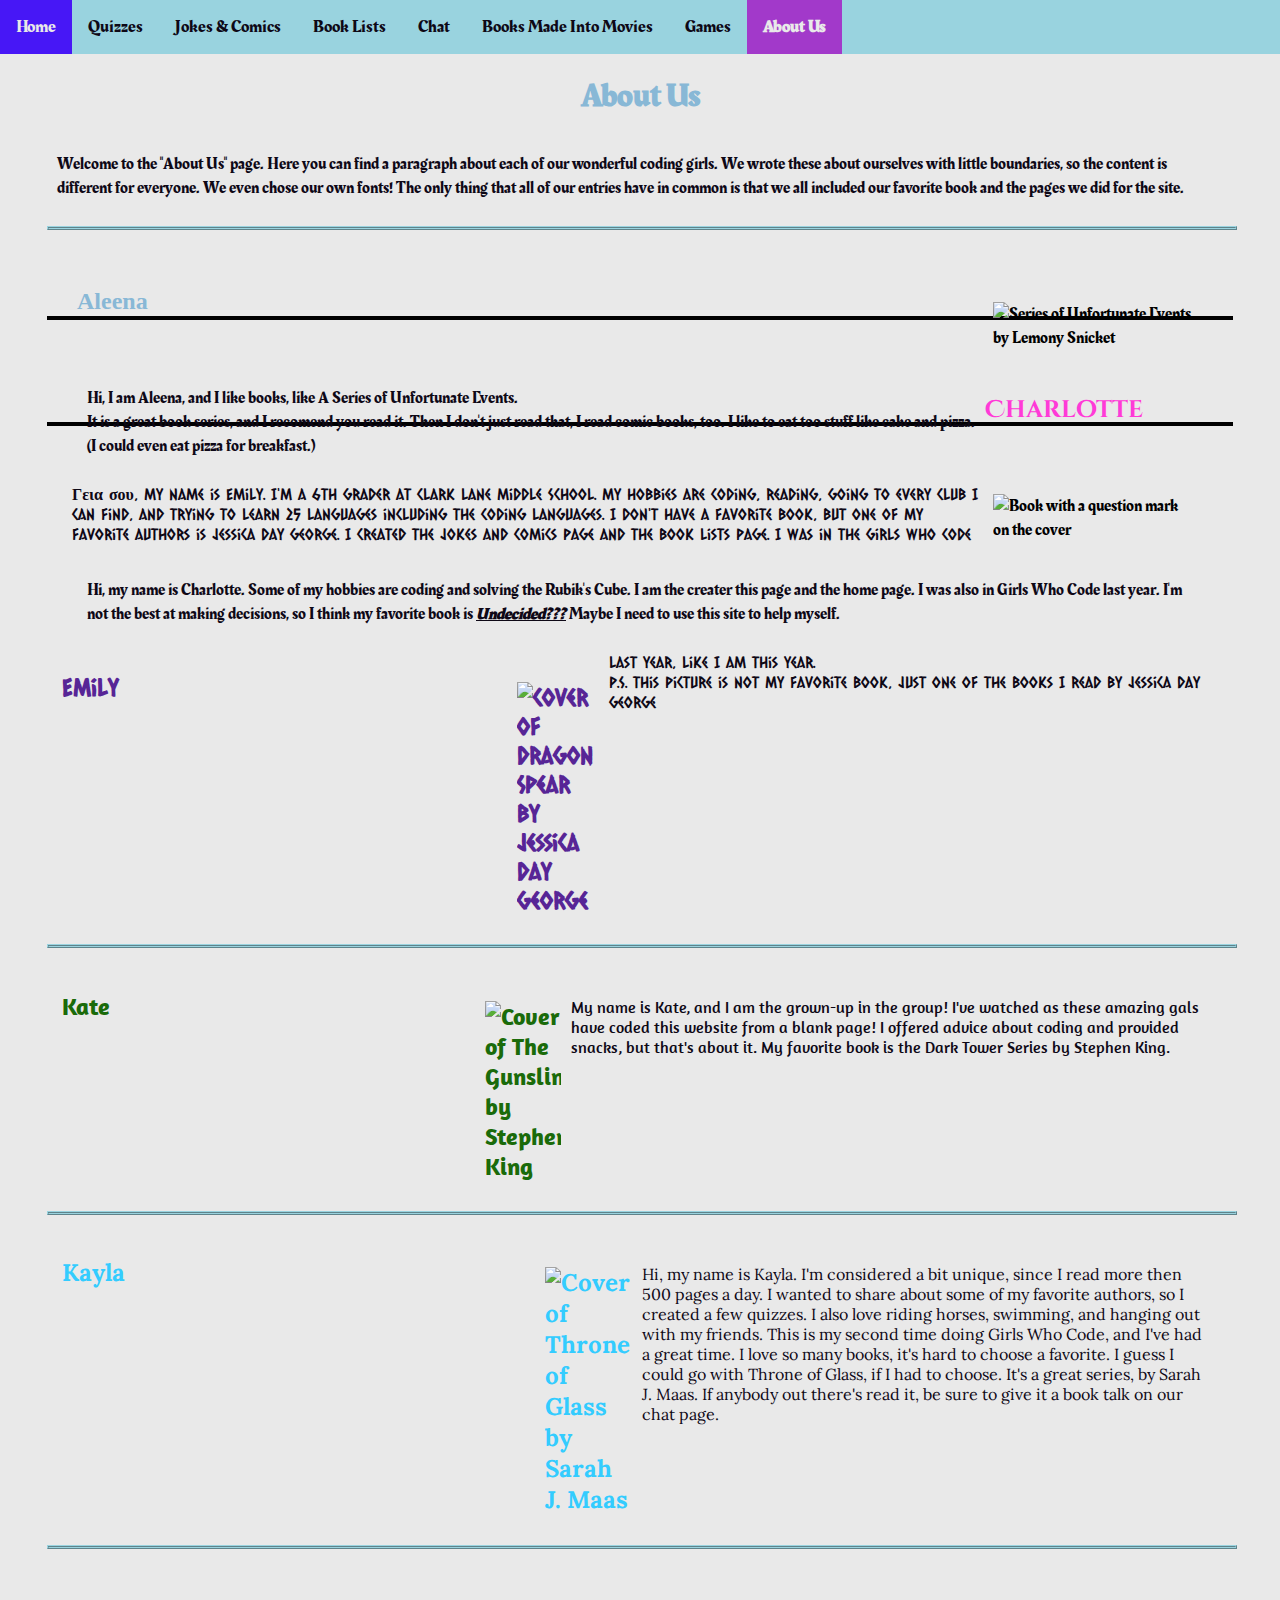
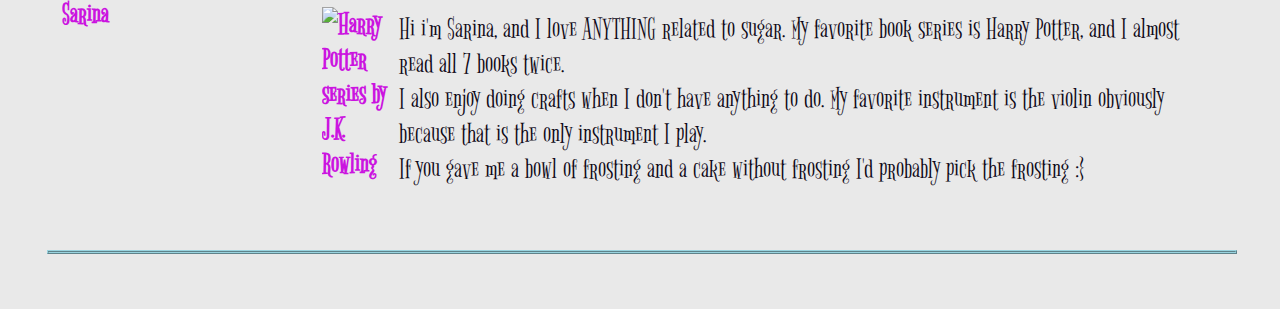
==== about.html @ c2279e5e "need line breaks" ====
<!DOCTYPE html>
<html lang="en">
  <head>
    <title>About Us - Bringing Books Back</title>
    <meta charset="utf-8">
    <meta http-equiv="X-UA-Compatible" content="IE=edge">
    <meta name="viewport" content="width=device-width, initial-scale=1">

    <!--many fonts for about us-->
    <link href="https://fonts.googleapis.com/css?family=Cinzel Decorative" rel="stylesheet">
    <link href="https://fonts.googleapis.com/css?family=Caesar Dressing" rel="stylesheet">
    <link href="https://fonts.googleapis.com/css?family=Homemade Apple" rel="stylesheet">
    <link href="https://fonts.googleapis.com/css?family=Lora" rel="stylesheet">
    <link href="https://fonts.googleapis.com/css?family=Bigelow Rules" rel="stylesheet">
    <link href="https://fonts.googleapis.com/css?family=Amaranth" rel="stylesheet">

    <!--For the font-->
    <link href="https://fonts.googleapis.com/css?family=Rakkas" rel="stylesheet">

    <!-- import the webpage's stylesheet -->
    <link rel="stylesheet" href="/aboutstyle.css">

    <!-- import the webpage's javascript file -->
    <script src="/script.js" defer></script>
  </head>
  <body>

<header class="mine">
  <div class="topnav" id="myTopnav">
    <a href="https://kbengtsonbml.github.io/index">Home</a>
    <a href="https://kbengtsonbml.github.io/quizzes">Quizzes</a>
    <a href="https://kbengtsonbml.github.io/jokes">Jokes & Comics</a>
    <a href="https://kbengtsonbml.github.io/booklists">Book Lists</a>
    <a href="https://kbengtsonbml.github.io/chat">Chat</a>
    <a href="https://kbengtsonbml.github.io/movies">Books Made Into Movies</a>
    <a href="https://kbengtsonbml.github.io/games">Games</a>
    <a href="https://kbengtsonbml.github.io/about" class="active">About Us</a>
    <!--<img class="navimg" src="https://www.chrl.org/wp-content/uploads/2018/08/book-club-clip.png"
         alt ="Books" height="80px">-->
    <a href="javascript:void(0);" style="font-size:15px;" class="icon" onclick="myFunction()">&#9776;</a>
  </div>
</header>

  <div class="content">

    <h1>About Us</h1>

    <p>
      Welcome to the "About Us" page. Here you can find a paragraph about each of our wonderful coding girls.
      We wrote these about ourselves with little boundaries, so the content is different for everyone.
      We even chose our own fonts!
      The only thing that all of our entries have in common is that we all included our favorite book and the pages we did for the site.
    </p>

    <hr>
  <div class="wrapper">
    <div class ="bio" class="clearfix" class="Aleena">
      <h2 class="Aleena">Aleena</h2>
      <br>
      <img src="https://i.ebayimg.com/images/g/jiwAAOSwHMJYPIaS/s-l225.jpg"
           alt="Series of Unfortunate Events by Lemony Snicket" class="bookimg">
      <br>


<p class="biocontent">Hi, I am Aleena, and I like books, like A Series of Unfortunate Events.<br>  It is a great book series, and I recomend you
   read it. Then I don't just read that, I read comic books, too. I like to eat too stuff like cake and pizza. <br>(I could even eat pizza for breakfast.)

      </p>
    </div>
  </div>
<br>

  <div class="wrapper">
    <div class ="bio" class="clearfix" class="Charlotte">
      <h2 class="Charlotte">Charlotte</h2>
        <img src="https://upload.wikimedia.org/wikipedia/commons/thumb/7/7c/Book_red%3B_question_marks.svg/2000px-Book_red%3B_question_marks.svg.png"
           alt="Book with a question mark on the cover" class="bookimg">

      <p class="biocontent">
        Hi, my name is Charlotte. Some of my hobbies are coding and solving the Rubik's Cube.
        I am the creater this page and the home page. I was also in Girls Who Code last
        year. I'm not the best at making decisions, so I think my favorite book is <b><i><u>Undecided???</u></i></b>
        Maybe I need to use this site to help myself.
      </p>
    </div>
  </div>


    <div class="Emily">
      <h2 class="Emily"> <img src="https://images-na.ssl-images-amazon.com/images/I/81RXHnmoH9L.jpg"
           alt="Cover of Dragon Spear by Jessica Day George" style="float:right;width:15%">
                                                                  Emily
      </h2>
      <p>
        <b>Γεια σου</b>, my name is Emily. I'm a 6th grader at Clark Lane Middle School. My hobbies are coding, reading,
        going to every club I can find, and trying to learn 25 languages including the coding languages.
        I don't have a favorite book, but one of my favorite authors is Jessica Day George. I created the Jokes and Comics
        page and the Book Lists page. I was in the girls who code last year, like I am this year. <br>
        P.S. This picture is not my favorite book, just one of the books I read by Jessica Day George

    </p>
    </div>
    <hr>

    <div class="Kate">
      <h2 class="Kate"><img src="http://aidanmoher.com/blog/wp-content/uploads/2012/01/the-gunslinger-stephen-king.jpeg"
           alt="Cover of The Gunslinger by Stephen King" style="float:right;width:15%">
                                                                Kate
      </h2>
      <p>
        My name is Kate, and I am the grown-up in the group!  I've watched as these amazing gals have coded this website from a blank page!
      I offered advice about coding and provided snacks, but that's about it.  My favorite book is the Dark Tower Series by
      Stephen King.
      </p>
    </div>
 <hr/>
    <div class="Kayla">
      <h2 class="Kayla"><img src="https://images-na.ssl-images-amazon.com/images/I/51CZSawI1sL.jpg"
           alt="Cover of Throne of Glass by Sarah J. Maas" style="float:right;width:15%">
                                                                  Kayla
      </h2>
      <p>
        Hi, my name is Kayla. I'm considered a bit unique, since I read more then 500 pages a day. I wanted to share
        about some of my favorite authors, so I created a few quizzes. I also love riding horses, swimming, and hanging
        out with my friends. This is my second time doing Girls Who Code, and I've had a great time. I love so many books,
        it's hard to choose a favorite. I guess I could go with Throne of Glass, if I had to choose. It's a great series, by
        Sarah J. Maas. If anybody out there's read it, be sure to give it a book talk on our chat page.
      </p>
    </div>
    <hr>
    <div class="Sarina">
      <h2 class="Sarina"><img src="https://s3.amazonaws.com/s3.plus.scholastic.com/uploads/cms/27/book_series/image/38/hporiginalseries__1__d91b543590.png"
           alt="Harry Potter series by J.K. Rowling" style="float:right;width:20%">
                                                                  Sarina
      </h2>
      <p> Hi i'm Sarina, and I love ANYTHING related to sugar. My favorite book series is Harry Potter, and I almost read all 7 books twice.<br>
        I also enjoy doing crafts when I don't have anything to do. My favorite instrument is the violin obviously because that is the only instrument I play. <br>
        If you gave me a bowl of frosting and a cake without frosting I'd probably pick the frosting :}
      </p>
    </div>
  <hr>

  </div>

  </body>
</html>
---- aboutstyle.css ----
body {
  font-family: 'Rakkas';
  margin: 0;
  background-color:#e9e9e9;

}

h1 {
  text-align: center;
  color:#88b8d6;
}

h2,h3{
  color:#88B8D6;
}

div {
  padding: 15px;
}

div.topnav {
  padding: 0px;
}

div.content{
  margin: 2em;
  padding-top:20px;
  height: auto;
}

p{
  padding:10px;
  color:#0e0816;
}

hr{
  width:100%;
  border: 2px ridge #99D3DF;
}

img{
  padding:10px;
}

h2 {
  float:left;
}

.biocontent {
  float:left;
}

.bookimg{
  padding: 10px;
  width: 200px;
  float: right;
}

.clearfix {
  overflow: auto;
  clear: both;
  display: table;
}

.wrapper {
  height: 3em;
  border-bottom: 4px solid rgb(0,0,0);
}

.wrapper:before,
.wrapper:after {
  content: '';
  display: table;
}

.wrapper:after {
  clear:both;
}

.bio{
  height: auto;
}





/*Our special About Us fonts and colors
https://www.w3schools.com/howto/howto_google_fonts.asp - all google fonts
search: "color picker" on google                       - choose any color
*/

.Abigail{
  font-family:'';
  color:#88B8D6;
}

.Aleena{
  font-family: 'Homemade Apple';
  color:#88B8D6;
}

.Anna{
  font-family:'';
  color:#88B8D6;
}

.Charlotte{
  font-family:'Cinzel Decorative';
  color:#ff3ad7;
}

.Emily{
  font-family:'Caesar Dressing';
  color:#572596;
}

.Faye{
  font-family:'';
  color:#88B8D6;
}

.Kate{
  font-family:'Amaranth';
  color:#1a6b0a;
  /*border-bottom: 2px ridge #99D3DF;*/
}

.Kayla{
  font-family:'Lora';
  color:#33CCFF;
}

.Sarina{
  font-family:'Bigelow Rules';
  color:#cb14e0;
  font-size: 30px
}

.Sophia{
  font-family:'';
  color:#88B8D6;
}

.Zoe{
  font-family:'';
  color:#88B8D6;
}

/*↓From here down is just for the navbar↓*/

.mine{
  margin: 0;
  padding: 0;
  background-color:#99D3DF;
  position: fixed;
  top: 0;
  width:100%;
}

.mine a{
  display:block;
  text-align: center;
  float:left;
  color:#0E0816;
}

a:hover {
  background-color:#4717F6;
  color:#E9E9E9;
}

a.active {
  background-color:#A239CA;
  color: #E9E9E9;
  font-weight: bold;
  font-size:120%;
}

.active:hover {
  background-color:#8017A8 /*Fusia minus two per digit*/;
}

.topnav {
  overflow: hidden;
}

.topnav a {
  float: left;
  display: block;
  text-align: center;
  padding: 14px 16px;
  text-decoration: none;
  font-size: 17px;
}

.topnav .icon {
  display: none;
  color:#E9E9E9;
  background-color:#0E0816;
}

.icon:hover{
  background-color:#4717F6
}

@media screen and (max-width: 870px) {
  .topnav a:not(:first-child), .dropdown .dropbtn {
    display: none;
  }
  .topnav a.icon {
    float: right;
    display: block;
    size:200%;
  }
}

@media screen and (max-width: 870px) {
  .topnav.responsive {position: relative;}
  .topnav.responsive .icon {
    position: absolute;
    right: 0;
    top: 0;
  }
  .topnav.responsive a {
    float: none;
    display: block;
    text-align: left;
  }
}
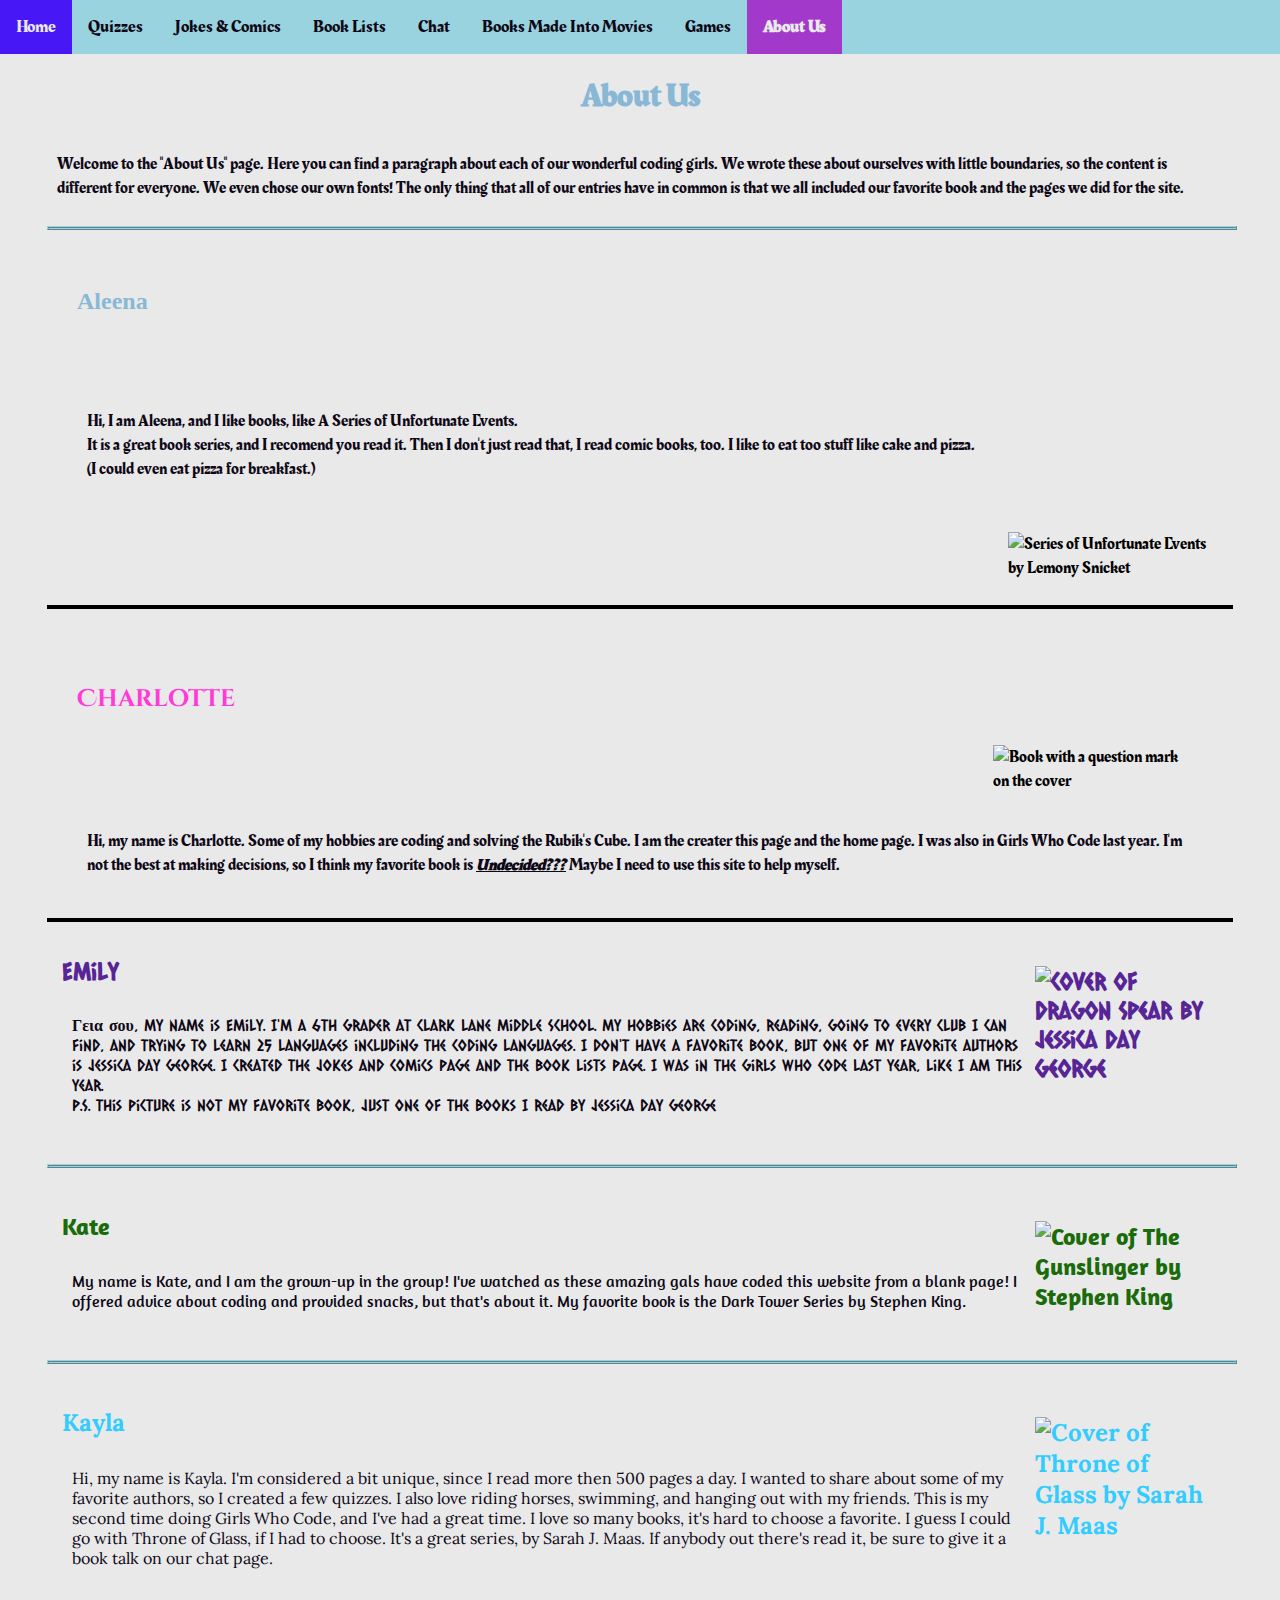
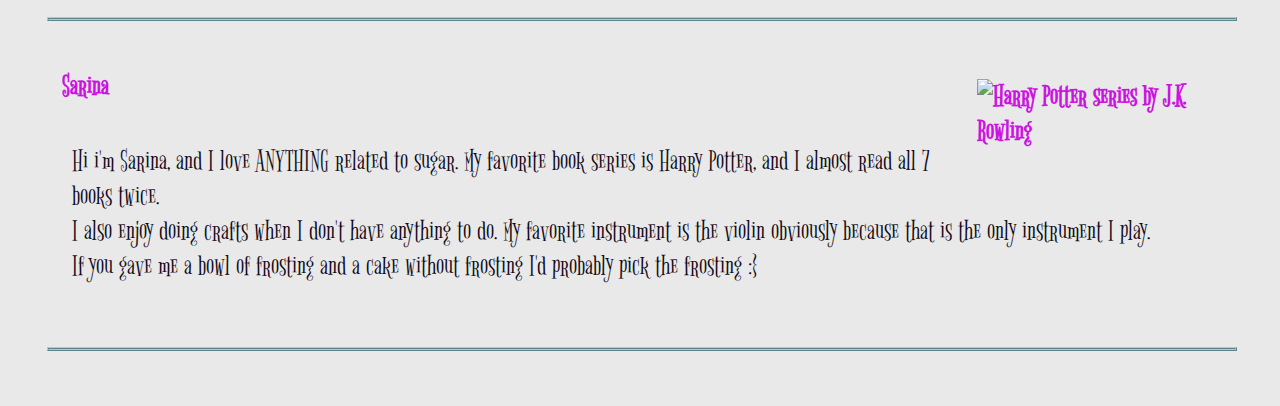
==== commit d49841cb: "trying again" ====
--- a/about.html
+++ b/about.html
@@ -57,16 +57,16 @@
     <div class ="bio" class="clearfix" class="Aleena">
       <h2 class="Aleena">Aleena</h2>
       <br>
-      <img src="https://i.ebayimg.com/images/g/jiwAAOSwHMJYPIaS/s-l225.jpg"
-           alt="Series of Unfortunate Events by Lemony Snicket" class="bookimg">
       <br>
 
 
-<p class="biocontent">Hi, I am Aleena, and I like books, like A Series of Unfortunate Events.<br>  It is a great book series, and I recomend you
-   read it. Then I don't just read that, I read comic books, too. I like to eat too stuff like cake and pizza. <br>(I could even eat pizza for breakfast.)
+      <p>Hi, I am Aleena, and I like books, like A Series of Unfortunate Events.<br>  It is a great book series, and I recomend you
+        read it. Then I don't just read that, I read comic books, too. I like to eat too stuff like cake and pizza. <br>(I could even eat pizza for breakfast.)
 
       </p>
     </div>
+    <img src="https://i.ebayimg.com/images/g/jiwAAOSwHMJYPIaS/s-l225.jpg"
+         alt="Series of Unfortunate Events by Lemony Snicket" class="bookimg">
   </div>
 <br>
 
--- a/aboutstyle.css
+++ b/aboutstyle.css
@@ -42,10 +42,6 @@
   padding:10px;
 }
 
-h2 {
-  float:left;
-}
-
 .biocontent {
   float:left;
 }
@@ -63,7 +59,7 @@
 }
 
 .wrapper {
-  height: 3em;
+  height: auto;
   border-bottom: 4px solid rgb(0,0,0);
 }
 
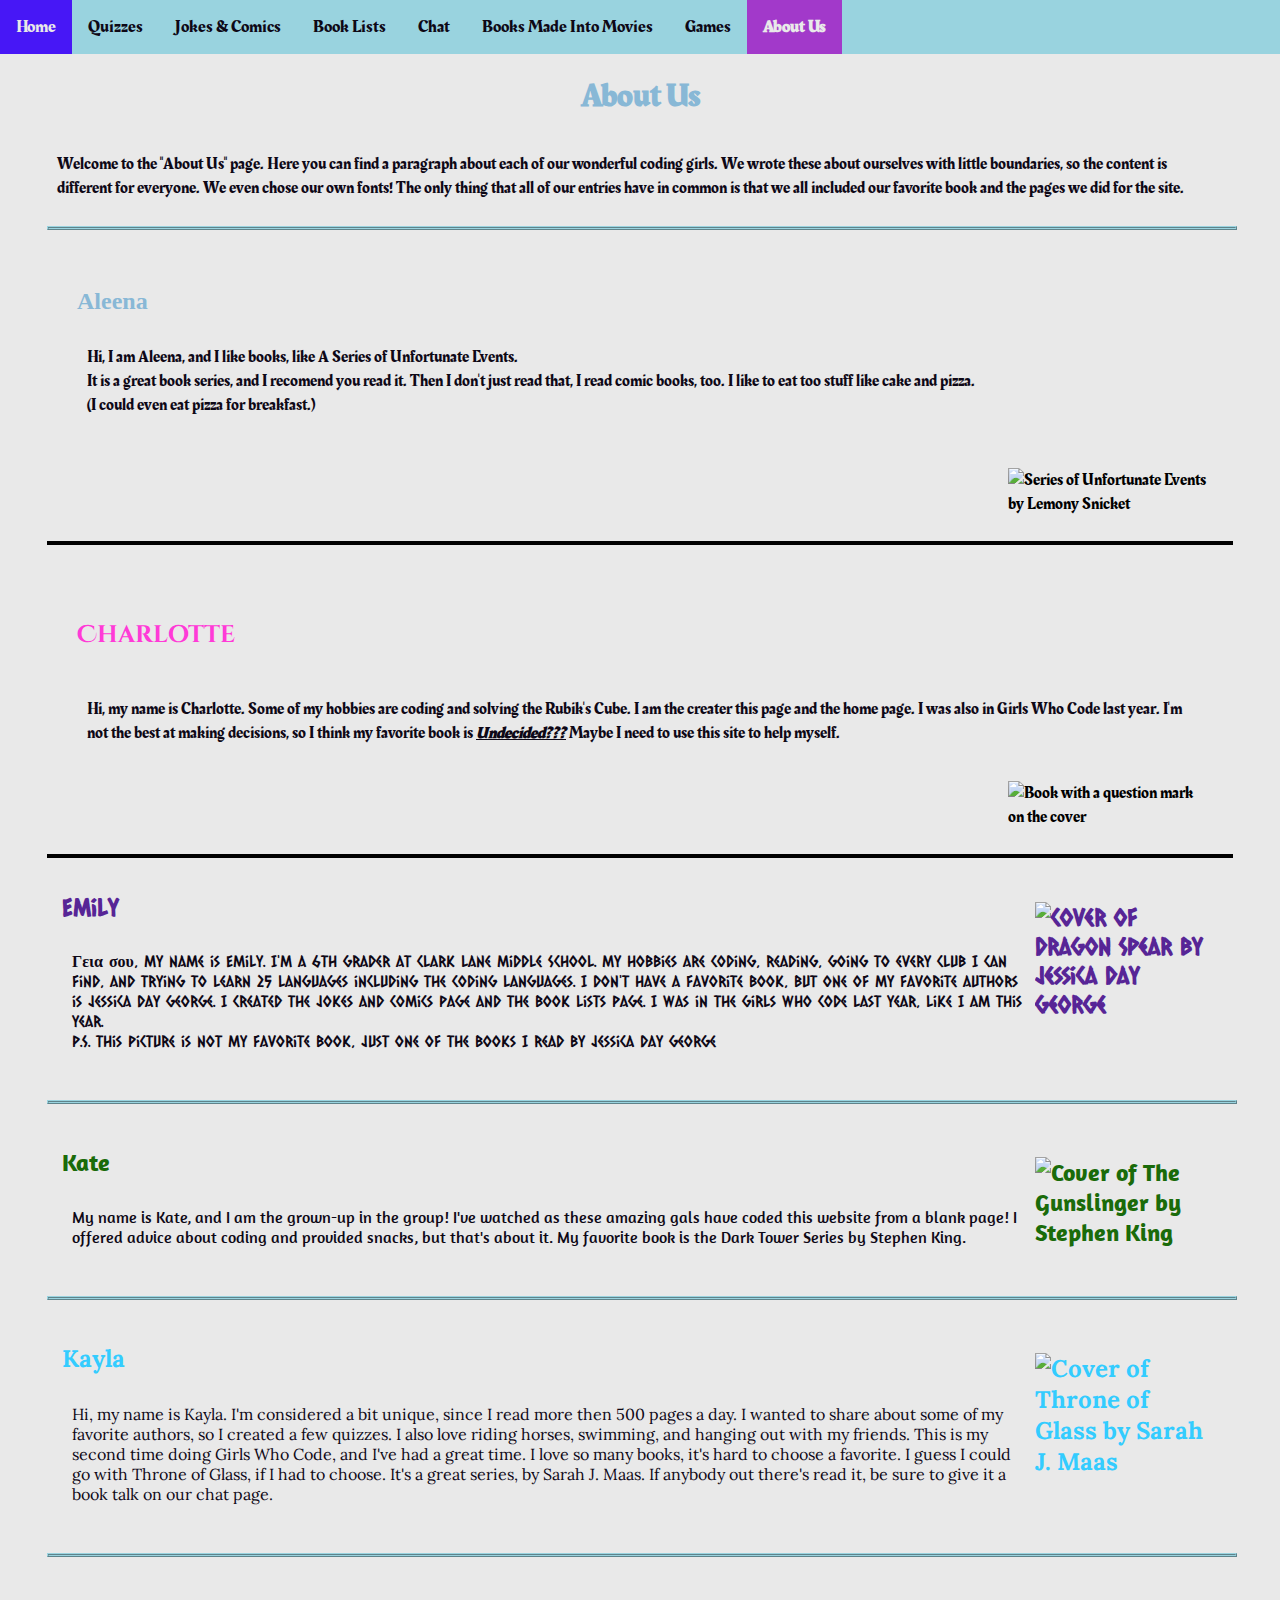
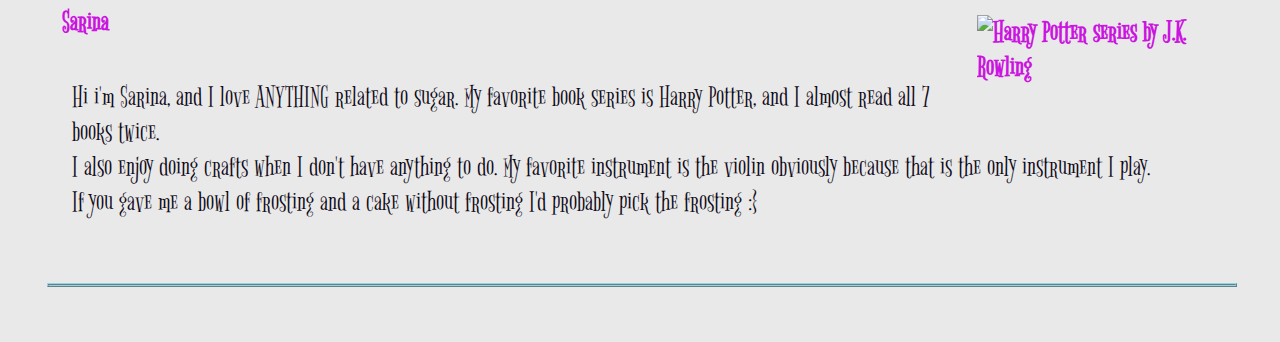
==== commit a5948acd: "more div fixes" ====
--- a/about.html
+++ b/about.html
@@ -56,13 +56,8 @@
   <div class="wrapper">
     <div class ="bio" class="clearfix" class="Aleena">
       <h2 class="Aleena">Aleena</h2>
-      <br>
-      <br>
-
-
       <p>Hi, I am Aleena, and I like books, like A Series of Unfortunate Events.<br>  It is a great book series, and I recomend you
         read it. Then I don't just read that, I read comic books, too. I like to eat too stuff like cake and pizza. <br>(I could even eat pizza for breakfast.)
-
       </p>
     </div>
     <img src="https://i.ebayimg.com/images/g/jiwAAOSwHMJYPIaS/s-l225.jpg"
@@ -73,9 +68,6 @@
   <div class="wrapper">
     <div class ="bio" class="clearfix" class="Charlotte">
       <h2 class="Charlotte">Charlotte</h2>
-        <img src="https://upload.wikimedia.org/wikipedia/commons/thumb/7/7c/Book_red%3B_question_marks.svg/2000px-Book_red%3B_question_marks.svg.png"
-           alt="Book with a question mark on the cover" class="bookimg">
-
       <p class="biocontent">
         Hi, my name is Charlotte. Some of my hobbies are coding and solving the Rubik's Cube.
         I am the creater this page and the home page. I was also in Girls Who Code last
@@ -83,6 +75,8 @@
         Maybe I need to use this site to help myself.
       </p>
     </div>
+    <img src="https://upload.wikimedia.org/wikipedia/commons/thumb/7/7c/Book_red%3B_question_marks.svg/2000px-Book_red%3B_question_marks.svg.png"
+       alt="Book with a question mark on the cover" class="bookimg">
   </div>
 
 
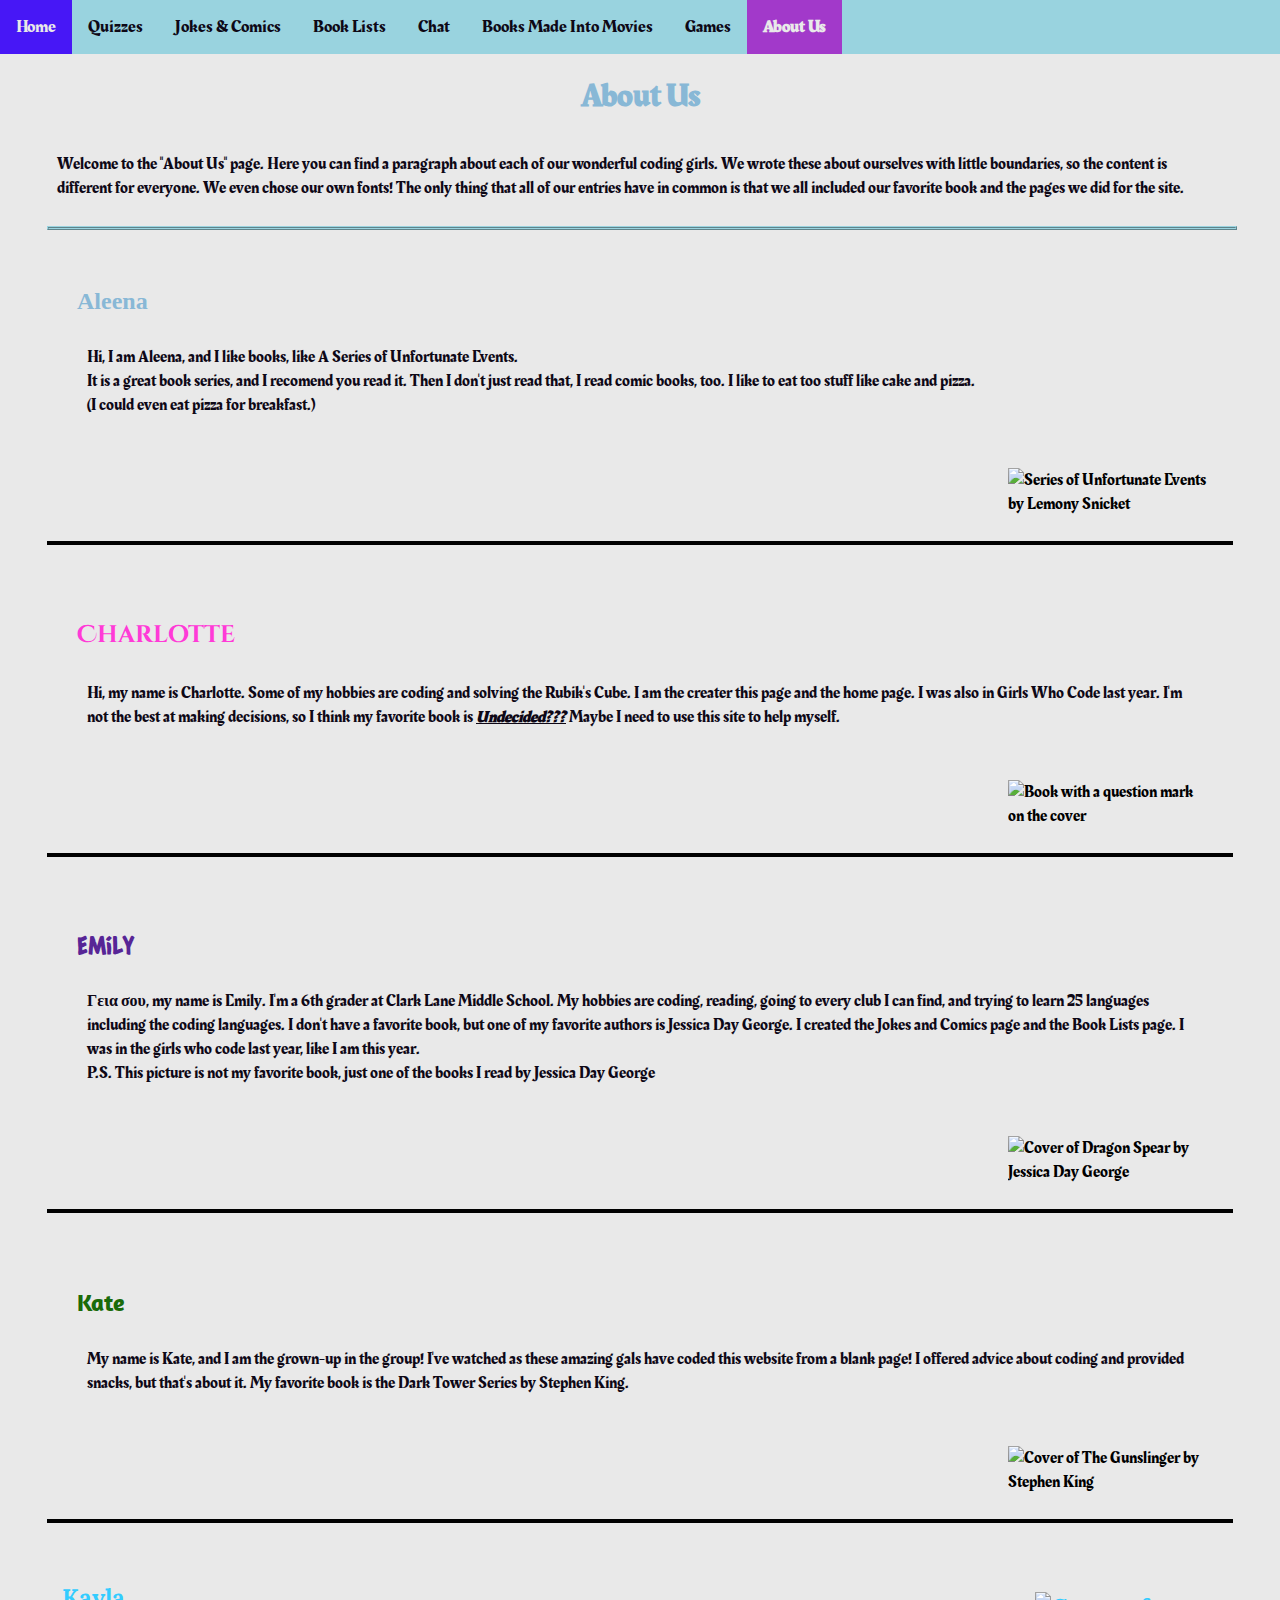
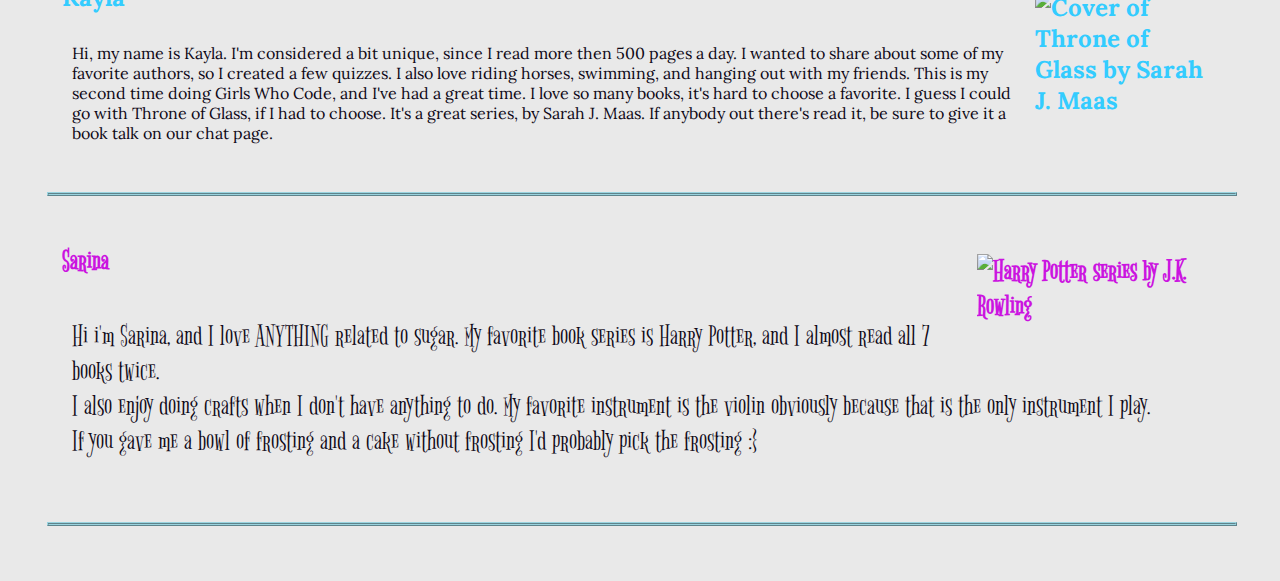
==== commit c7809625: "modifying divs with wrappers" ====
--- a/about.html
+++ b/about.html
@@ -54,7 +54,7 @@
 
     <hr>
   <div class="wrapper">
-    <div class ="bio" class="clearfix" class="Aleena">
+    <div class="biocontent" class="clearfix" class="Aleena">
       <h2 class="Aleena">Aleena</h2>
       <p>Hi, I am Aleena, and I like books, like A Series of Unfortunate Events.<br>  It is a great book series, and I recomend you
         read it. Then I don't just read that, I read comic books, too. I like to eat too stuff like cake and pizza. <br>(I could even eat pizza for breakfast.)
@@ -66,9 +66,9 @@
 <br>
 
   <div class="wrapper">
-    <div class ="bio" class="clearfix" class="Charlotte">
+    <div class="biocontent" class="clearfix" class="Charlotte">
       <h2 class="Charlotte">Charlotte</h2>
-      <p class="biocontent">
+      <p>
         Hi, my name is Charlotte. Some of my hobbies are coding and solving the Rubik's Cube.
         I am the creater this page and the home page. I was also in Girls Who Code last
         year. I'm not the best at making decisions, so I think my favorite book is <b><i><u>Undecided???</u></i></b>
@@ -78,36 +78,37 @@
     <img src="https://upload.wikimedia.org/wikipedia/commons/thumb/7/7c/Book_red%3B_question_marks.svg/2000px-Book_red%3B_question_marks.svg.png"
        alt="Book with a question mark on the cover" class="bookimg">
   </div>
+<br>
 
-
-    <div class="Emily">
-      <h2 class="Emily"> <img src="https://images-na.ssl-images-amazon.com/images/I/81RXHnmoH9L.jpg"
-           alt="Cover of Dragon Spear by Jessica Day George" style="float:right;width:15%">
-                                                                  Emily
-      </h2>
+<div class="wrapper">
+    <div class="biocontent" class="clearfix" class="Emily">
+      <h2 class="Emily">Emily</h2>
       <p>
         <b>Γεια σου</b>, my name is Emily. I'm a 6th grader at Clark Lane Middle School. My hobbies are coding, reading,
         going to every club I can find, and trying to learn 25 languages including the coding languages.
         I don't have a favorite book, but one of my favorite authors is Jessica Day George. I created the Jokes and Comics
         page and the Book Lists page. I was in the girls who code last year, like I am this year. <br>
-        P.S. This picture is not my favorite book, just one of the books I read by Jessica Day George
+        P.S. This picture is not my favorite book, just one of the books I read by Jessica Day George</p>
+    </div>
+    <img src="https://images-na.ssl-images-amazon.com/images/I/81RXHnmoH9L.jpg"
+         alt="Cover of Dragon Spear by Jessica Day George" class="bookimg">
+    </div>
+<br>
 
-    </p>
-    </div>
-    <hr>
-
-    <div class="Kate">
-      <h2 class="Kate"><img src="http://aidanmoher.com/blog/wp-content/uploads/2012/01/the-gunslinger-stephen-king.jpeg"
-           alt="Cover of The Gunslinger by Stephen King" style="float:right;width:15%">
-                                                                Kate
-      </h2>
+<div class="wrapper">
+    <div class="biocontent" class="clearfix" class="Kate">
+      <h2 class="Kate">Kate</h2>
       <p>
         My name is Kate, and I am the grown-up in the group!  I've watched as these amazing gals have coded this website from a blank page!
       I offered advice about coding and provided snacks, but that's about it.  My favorite book is the Dark Tower Series by
       Stephen King.
       </p>
     </div>
- <hr/>
+    <img src="http://aidanmoher.com/blog/wp-content/uploads/2012/01/the-gunslinger-stephen-king.jpeg"
+         alt="Cover of The Gunslinger by Stephen King" class="bookimg">
+</div>
+ <br>
+ 
     <div class="Kayla">
       <h2 class="Kayla"><img src="https://images-na.ssl-images-amazon.com/images/I/51CZSawI1sL.jpg"
            alt="Cover of Throne of Glass by Sarah J. Maas" style="float:right;width:15%">
--- a/aboutstyle.css
+++ b/aboutstyle.css
@@ -44,11 +44,13 @@
 
 .biocontent {
   float:left;
+  height: auto;
 }
 
 .bookimg{
   padding: 10px;
   width: 200px;
+  display: inline-block;
   float: right;
 }
 
@@ -73,9 +75,7 @@
   clear:both;
 }
 
-.bio{
-  height: auto;
-}
+
 
 
 
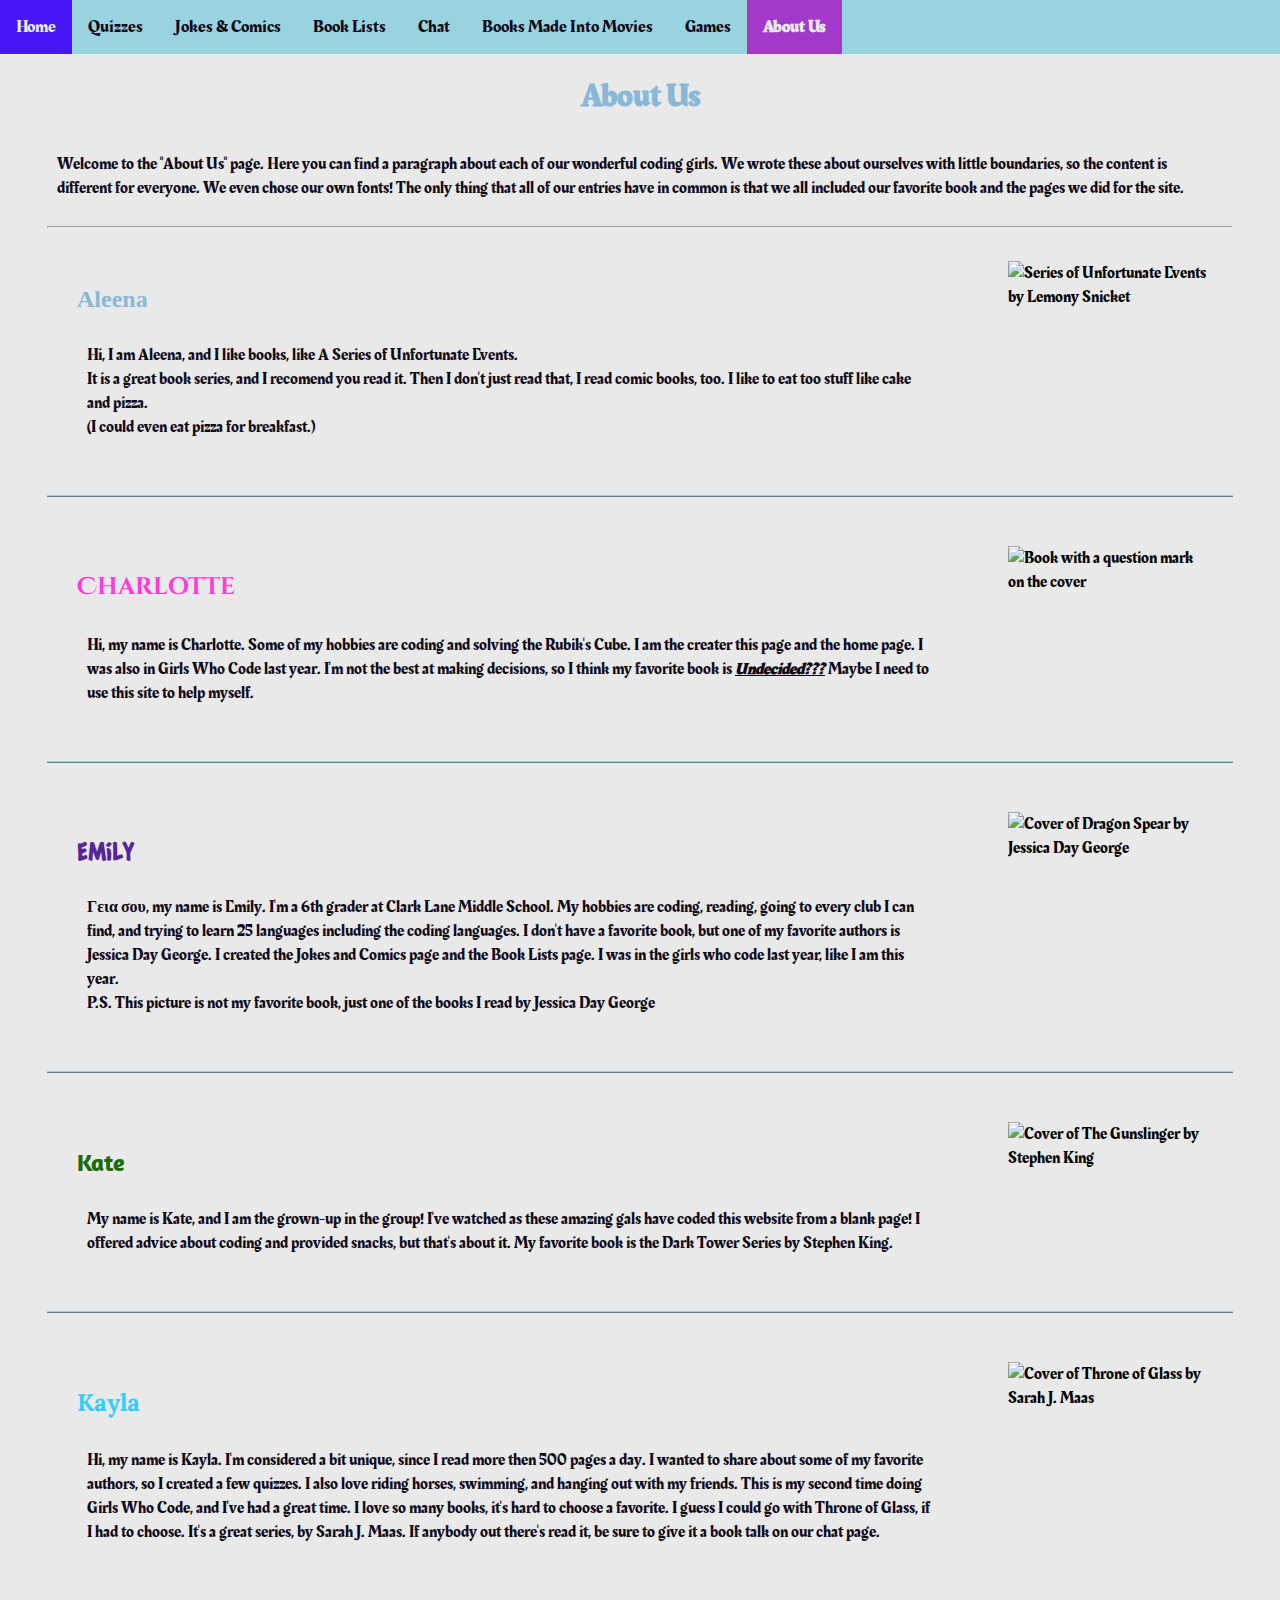
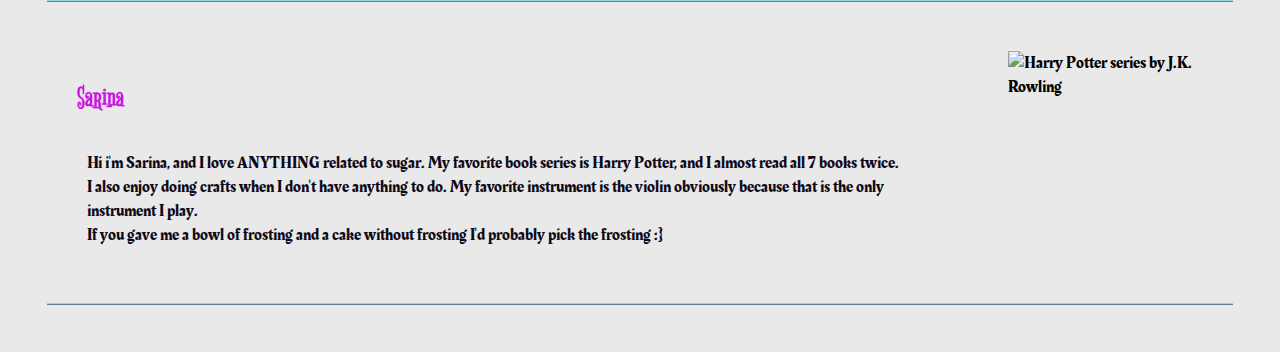
==== commit 1ed194b8: "done with divs" ====
--- a/about.html
+++ b/about.html
@@ -108,12 +108,11 @@
          alt="Cover of The Gunslinger by Stephen King" class="bookimg">
 </div>
  <br>
- 
-    <div class="Kayla">
-      <h2 class="Kayla"><img src="https://images-na.ssl-images-amazon.com/images/I/51CZSawI1sL.jpg"
-           alt="Cover of Throne of Glass by Sarah J. Maas" style="float:right;width:15%">
-                                                                  Kayla
-      </h2>
+
+
+<div class="wrapper">
+    <div class="biocontent" class="clearfix" class="Kayla">
+      <h2 class="Kayla">Kayla</h2>
       <p>
         Hi, my name is Kayla. I'm considered a bit unique, since I read more then 500 pages a day. I wanted to share
         about some of my favorite authors, so I created a few quizzes. I also love riding horses, swimming, and hanging
@@ -122,18 +121,22 @@
         Sarah J. Maas. If anybody out there's read it, be sure to give it a book talk on our chat page.
       </p>
     </div>
-    <hr>
-    <div class="Sarina">
-      <h2 class="Sarina"><img src="https://s3.amazonaws.com/s3.plus.scholastic.com/uploads/cms/27/book_series/image/38/hporiginalseries__1__d91b543590.png"
-           alt="Harry Potter series by J.K. Rowling" style="float:right;width:20%">
-                                                                  Sarina
-      </h2>
+    <img src="https://images-na.ssl-images-amazon.com/images/I/51CZSawI1sL.jpg"
+         alt="Cover of Throne of Glass by Sarah J. Maas" class="bookimg">
+</div>
+<br>
+
+<div class="wrapper">
+    <div class="biocontent" class="clearfix" class="Sarina">
+      <h2 class="Sarina">Sarina</h2>
       <p> Hi i'm Sarina, and I love ANYTHING related to sugar. My favorite book series is Harry Potter, and I almost read all 7 books twice.<br>
         I also enjoy doing crafts when I don't have anything to do. My favorite instrument is the violin obviously because that is the only instrument I play. <br>
         If you gave me a bowl of frosting and a cake without frosting I'd probably pick the frosting :}
       </p>
     </div>
-  <hr>
+    <img src="https://s3.amazonaws.com/s3.plus.scholastic.com/uploads/cms/27/book_series/image/38/hporiginalseries__1__d91b543590.png"
+         alt="Harry Potter series by J.K. Rowling" class="bookimg">
+</div>
 
   </div>
 
--- a/aboutstyle.css
+++ b/aboutstyle.css
@@ -33,11 +33,6 @@
   color:#0e0816;
 }
 
-hr{
-  width:100%;
-  border: 2px ridge #99D3DF;
-}
-
 img{
   padding:10px;
 }
@@ -45,6 +40,7 @@
 .biocontent {
   float:left;
   height: auto;
+  width: 75%;
 }
 
 .bookimg{
@@ -62,7 +58,7 @@
 
 .wrapper {
   height: auto;
-  border-bottom: 4px solid rgb(0,0,0);
+  border-bottom: 2px ridge #99D3DF;
 }
 
 .wrapper:before,
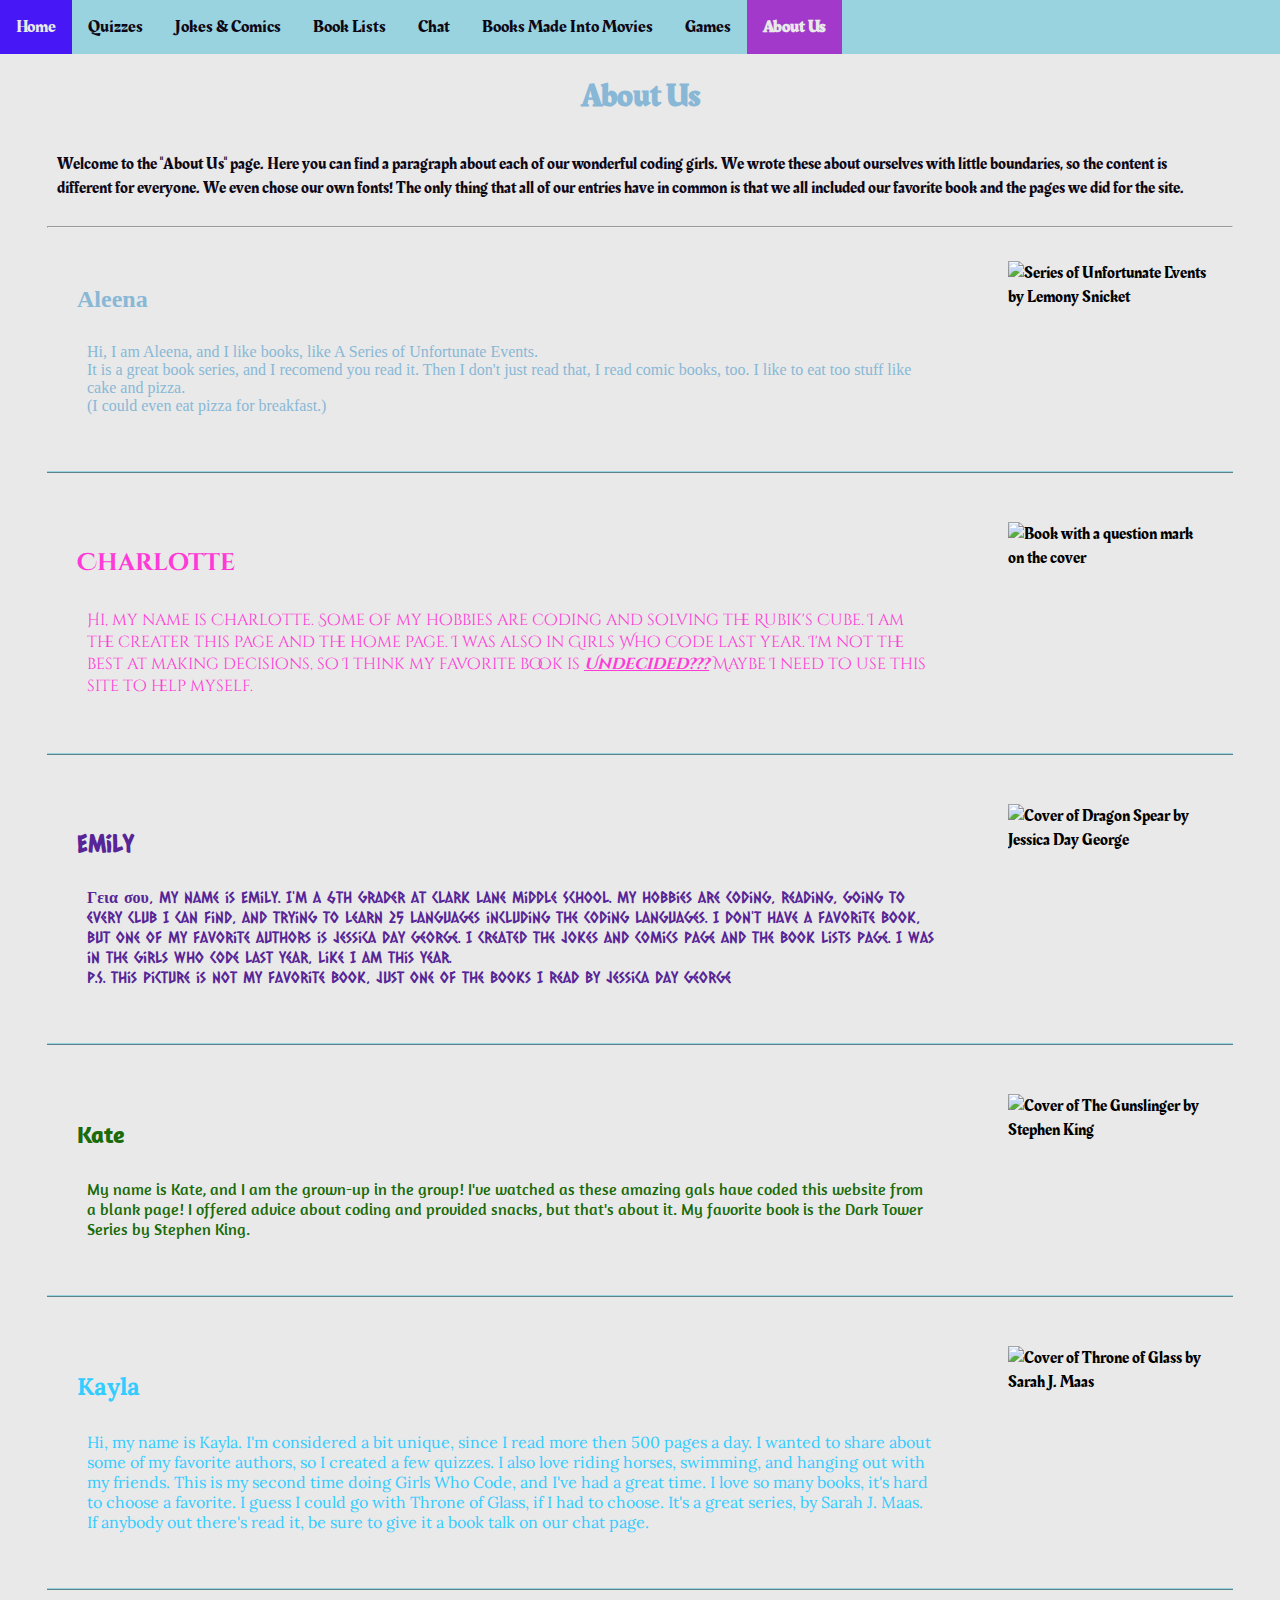
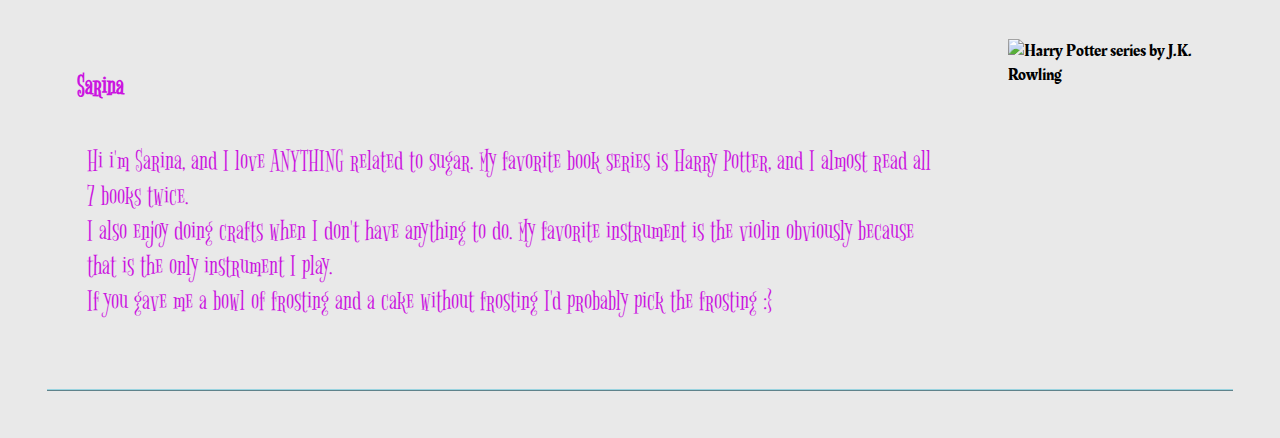
==== commit bb7a0f1e: "updating customized fonts" ====
--- a/about.html
+++ b/about.html
@@ -56,7 +56,7 @@
   <div class="wrapper">
     <div class="biocontent" class="clearfix" class="Aleena">
       <h2 class="Aleena">Aleena</h2>
-      <p>Hi, I am Aleena, and I like books, like A Series of Unfortunate Events.<br>  It is a great book series, and I recomend you
+      <p class="Aleena">Hi, I am Aleena, and I like books, like A Series of Unfortunate Events.<br>  It is a great book series, and I recomend you
         read it. Then I don't just read that, I read comic books, too. I like to eat too stuff like cake and pizza. <br>(I could even eat pizza for breakfast.)
       </p>
     </div>
@@ -68,7 +68,7 @@
   <div class="wrapper">
     <div class="biocontent" class="clearfix" class="Charlotte">
       <h2 class="Charlotte">Charlotte</h2>
-      <p>
+      <p class="Charlotte">
         Hi, my name is Charlotte. Some of my hobbies are coding and solving the Rubik's Cube.
         I am the creater this page and the home page. I was also in Girls Who Code last
         year. I'm not the best at making decisions, so I think my favorite book is <b><i><u>Undecided???</u></i></b>
@@ -83,7 +83,7 @@
 <div class="wrapper">
     <div class="biocontent" class="clearfix" class="Emily">
       <h2 class="Emily">Emily</h2>
-      <p>
+      <p class="Emily">
         <b>Γεια σου</b>, my name is Emily. I'm a 6th grader at Clark Lane Middle School. My hobbies are coding, reading,
         going to every club I can find, and trying to learn 25 languages including the coding languages.
         I don't have a favorite book, but one of my favorite authors is Jessica Day George. I created the Jokes and Comics
@@ -98,7 +98,7 @@
 <div class="wrapper">
     <div class="biocontent" class="clearfix" class="Kate">
       <h2 class="Kate">Kate</h2>
-      <p>
+      <p class="Kate">
         My name is Kate, and I am the grown-up in the group!  I've watched as these amazing gals have coded this website from a blank page!
       I offered advice about coding and provided snacks, but that's about it.  My favorite book is the Dark Tower Series by
       Stephen King.
@@ -113,7 +113,7 @@
 <div class="wrapper">
     <div class="biocontent" class="clearfix" class="Kayla">
       <h2 class="Kayla">Kayla</h2>
-      <p>
+      <p class="Kayla">
         Hi, my name is Kayla. I'm considered a bit unique, since I read more then 500 pages a day. I wanted to share
         about some of my favorite authors, so I created a few quizzes. I also love riding horses, swimming, and hanging
         out with my friends. This is my second time doing Girls Who Code, and I've had a great time. I love so many books,
@@ -129,7 +129,7 @@
 <div class="wrapper">
     <div class="biocontent" class="clearfix" class="Sarina">
       <h2 class="Sarina">Sarina</h2>
-      <p> Hi i'm Sarina, and I love ANYTHING related to sugar. My favorite book series is Harry Potter, and I almost read all 7 books twice.<br>
+      <p class="Sarina"> Hi i'm Sarina, and I love ANYTHING related to sugar. My favorite book series is Harry Potter, and I almost read all 7 books twice.<br>
         I also enjoy doing crafts when I don't have anything to do. My favorite instrument is the violin obviously because that is the only instrument I play. <br>
         If you gave me a bowl of frosting and a cake without frosting I'd probably pick the frosting :}
       </p>
